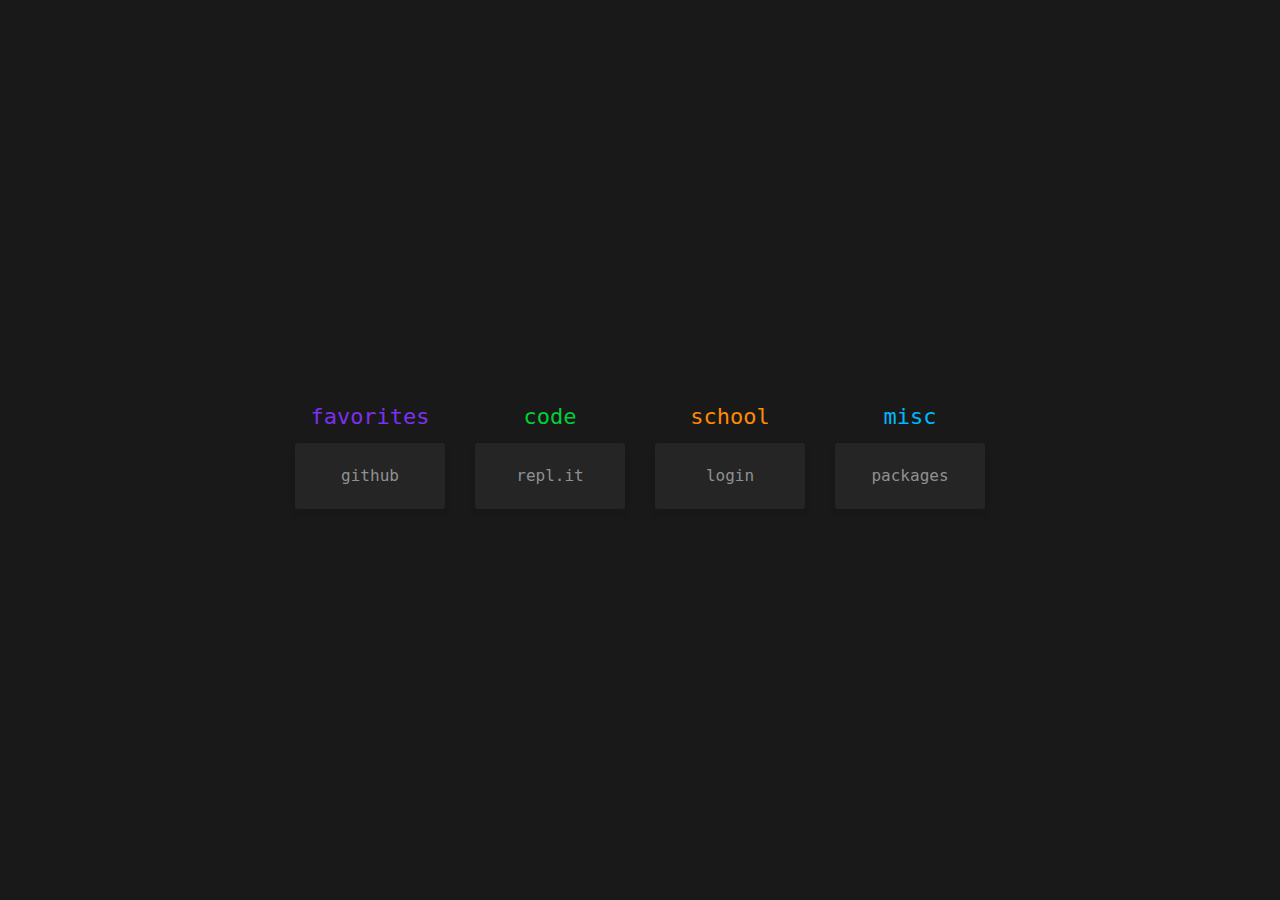
==== firefox/startpage/index.html @ 787df1ec "Initial commit" ====
<!DOCTYPE html>
<html lang="en">

<head>
	<meta charset="UTF-8">
	<title>Home</title>
	<link rel="stylesheet" type="text/css" href="style.css">
</head>

<body>
	<div class="category">
		<div class="icon" style="color:#7E2FEF">favorites</div>
		<div class="bookmarks">
			<li>
				<a class="bm" href="https://github.com/borsched">github</a>
			</li>
		</div>
	</div>
	<div class="category">
		<div class="icon" style="color:#00CF35">code</div>
		<div class="bookmarks code">
			<li>
				<a class="bm" href="https://repl.it/">repl.it</a>
			</li>
		</div>
	</div>
	<div class="category">
		<div class="icon" style="color:#FF8A00" ;>school</div>
		<div class="bookmarks school">
			<li>
				<a class="bm" href="">login</a>
			</li>
		</div>
	</div>
	<div class="category">
		<div class="icon" style="color:#00B8FF" ;>misc</div>
		<div class="bookmarks misc">
			<li>
				<a class="bm" href="https://packages.gentoo.org/">packages</a>
			</li>
		</div>
	</div>
</body>

</html>
---- firefox/startpage/style.css ----
html {
	display: flex;
	flex-flow: row nowrap;
	justify-content: center;
	align-content: center;
	align-items: center;
	height: 100%;
	width: 100%;
	margin: 0;
	padding: 0;
	background: #191919;
	font: 22px/1 Hack, monospace
}

body {
	display: flex;
	flex-direction: column;
	justify-content: center;
	background: #191919;
	color: #bbc4c8;
	flex-flow: row nowrap;
	align-content: center;
	align-items: center;
	height: 100%;
	width: 100%;
	margin: 0;
	padding: 0
}

.category {
	display: flex;
	flex-direction: column;
	width: 150px;
	padding: 15px
}

.bookmarks {
	display: flex;
	flex-direction: column;
	border: #191c1e;
	border-radius: 3px;
	box-shadow: 0 4px 5px #171717;
	align-items: center;
	padding-top: 20px;
	padding-bottom: 20px;
	background: #252525
}

.icon {
	align-self: center;
	justify-content: center;
	margin: 15px
}

li {
	font-size: 16px;
	list-style-type: none;
	padding: 5px
}

a:link {
	text-decoration: none;
	color: #8f9191
}

a:visited {
	color: #8f9191
}

a:hover {
	color: #7e2fef
}

.code a:hover {
	color: #00cf35
}

.school a:hover {
	color: #ff8a00
}

.misc a:hover {
	color: #00b8ff
}
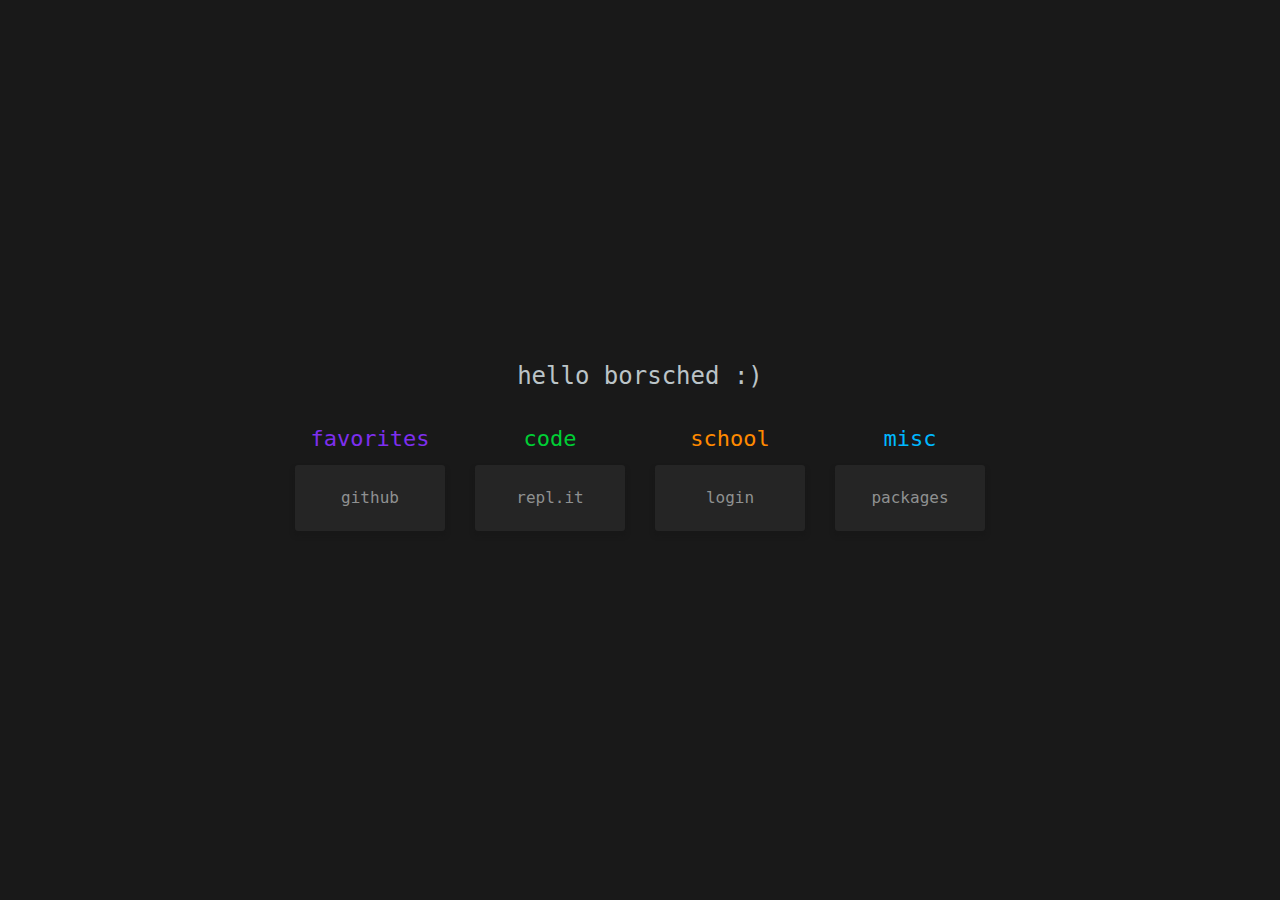
==== commit 5ab17bee: "Update" ====
--- a/firefox/startpage/index.html
+++ b/firefox/startpage/index.html
@@ -8,36 +8,39 @@
 </head>
 
 <body>
-	<div class="category">
-		<div class="icon" style="color:#7E2FEF">favorites</div>
-		<div class="bookmarks">
-			<li>
-				<a class="bm" href="https://github.com/borsched">github</a>
-			</li>
+	<div class="head">hello borsched :)</div>
+	<div class="body">
+		<div class="category">
+			<div class="icon" style="color:#7E2FEF">favorites</div>
+			<div class="bookmarks">
+				<li>
+					<a href="https://github.com/borsched">github</a>
+				</li>
+			</div>
 		</div>
-	</div>
-	<div class="category">
-		<div class="icon" style="color:#00CF35">code</div>
-		<div class="bookmarks code">
-			<li>
-				<a class="bm" href="https://repl.it/">repl.it</a>
-			</li>
+		<div class="category">
+			<div class="icon" style="color:#00CF35">code</div>
+			<div class="bookmarks code">
+				<li>
+					<a href="https://repl.it/">repl.it</a>
+				</li>
+			</div>
 		</div>
-	</div>
-	<div class="category">
-		<div class="icon" style="color:#FF8A00" ;>school</div>
-		<div class="bookmarks school">
-			<li>
-				<a class="bm" href="">login</a>
-			</li>
+		<div class="category">
+			<div class="icon" style="color:#FF8A00" ;>school</div>
+			<div class="bookmarks school">
+				<li>
+					<a href="">login</a>
+				</li>
+			</div>
 		</div>
-	</div>
-	<div class="category">
-		<div class="icon" style="color:#00B8FF" ;>misc</div>
-		<div class="bookmarks misc">
-			<li>
-				<a class="bm" href="https://packages.gentoo.org/">packages</a>
-			</li>
+		<div class="category">
+			<div class="icon" style="color:#00B8FF" ;>misc</div>
+			<div class="bookmarks misc">
+				<li>
+					<a href="https://packages.gentoo.org/">packages</a>
+				</li>
+			</div>
 		</div>
 	</div>
 </body>
--- a/firefox/startpage/style.css
+++ b/firefox/startpage/style.css
@@ -13,7 +13,7 @@
 }
 
 body {
-	display: flex;
+	display: grid;
 	flex-direction: column;
 	justify-content: center;
 	background: #191919;
@@ -25,6 +25,17 @@
 	width: 100%;
 	margin: 0;
 	padding: 0
+}
+
+.head {
+	text-align: center;
+	align-self: center;
+	font-size: 24px;
+	padding: 10px
+}
+
+.body {
+	display: flex;
 }
 
 .category {
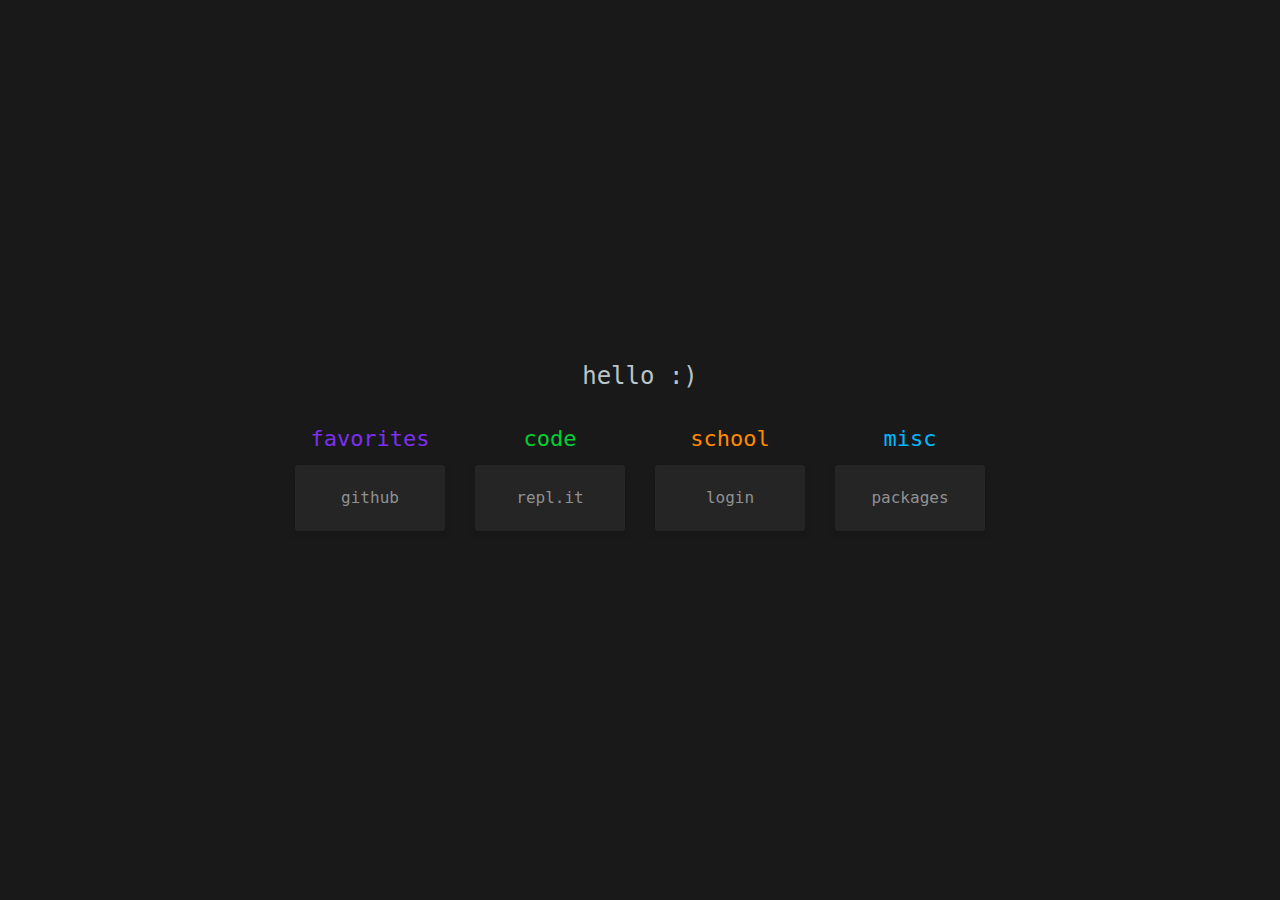
==== commit 3ed7c400: "Update index.html" ====
--- a/firefox/startpage/index.html
+++ b/firefox/startpage/index.html
@@ -8,7 +8,7 @@
 </head>
 
 <body>
-	<div class="head">hello borsched :)</div>
+	<div class="head">hello :)</div>
 	<div class="body">
 		<div class="category">
 			<div class="icon" style="color:#7E2FEF">favorites</div>
